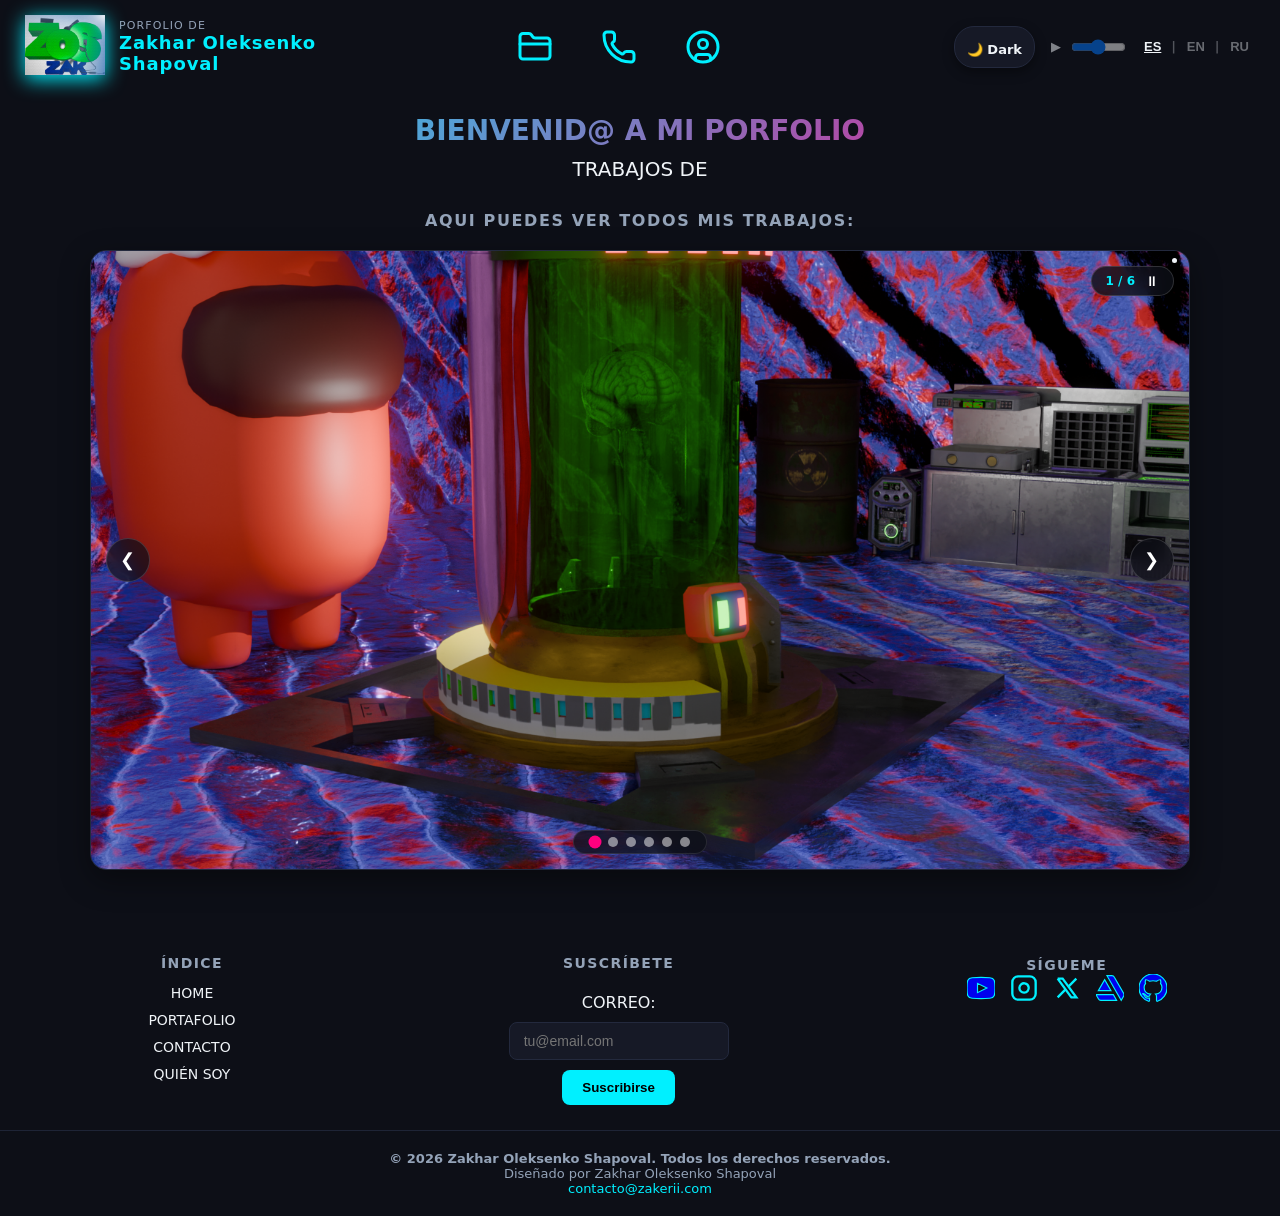
==== index.html @ a054e028 "UPDATE 1" ====
<!doctype html>
<html>
  <head>
    <meta charset="utf-8">
    <meta http-equiv="refresh" content="0; url=home.html">
    <title>Redirigiendo…</title>
    <link rel="canonical" href="home.html">
  </head>
  <body>
    Si no te redirige automáticamente, <a href="home.html">haz clic aquí</a>.
  </body>
</html>
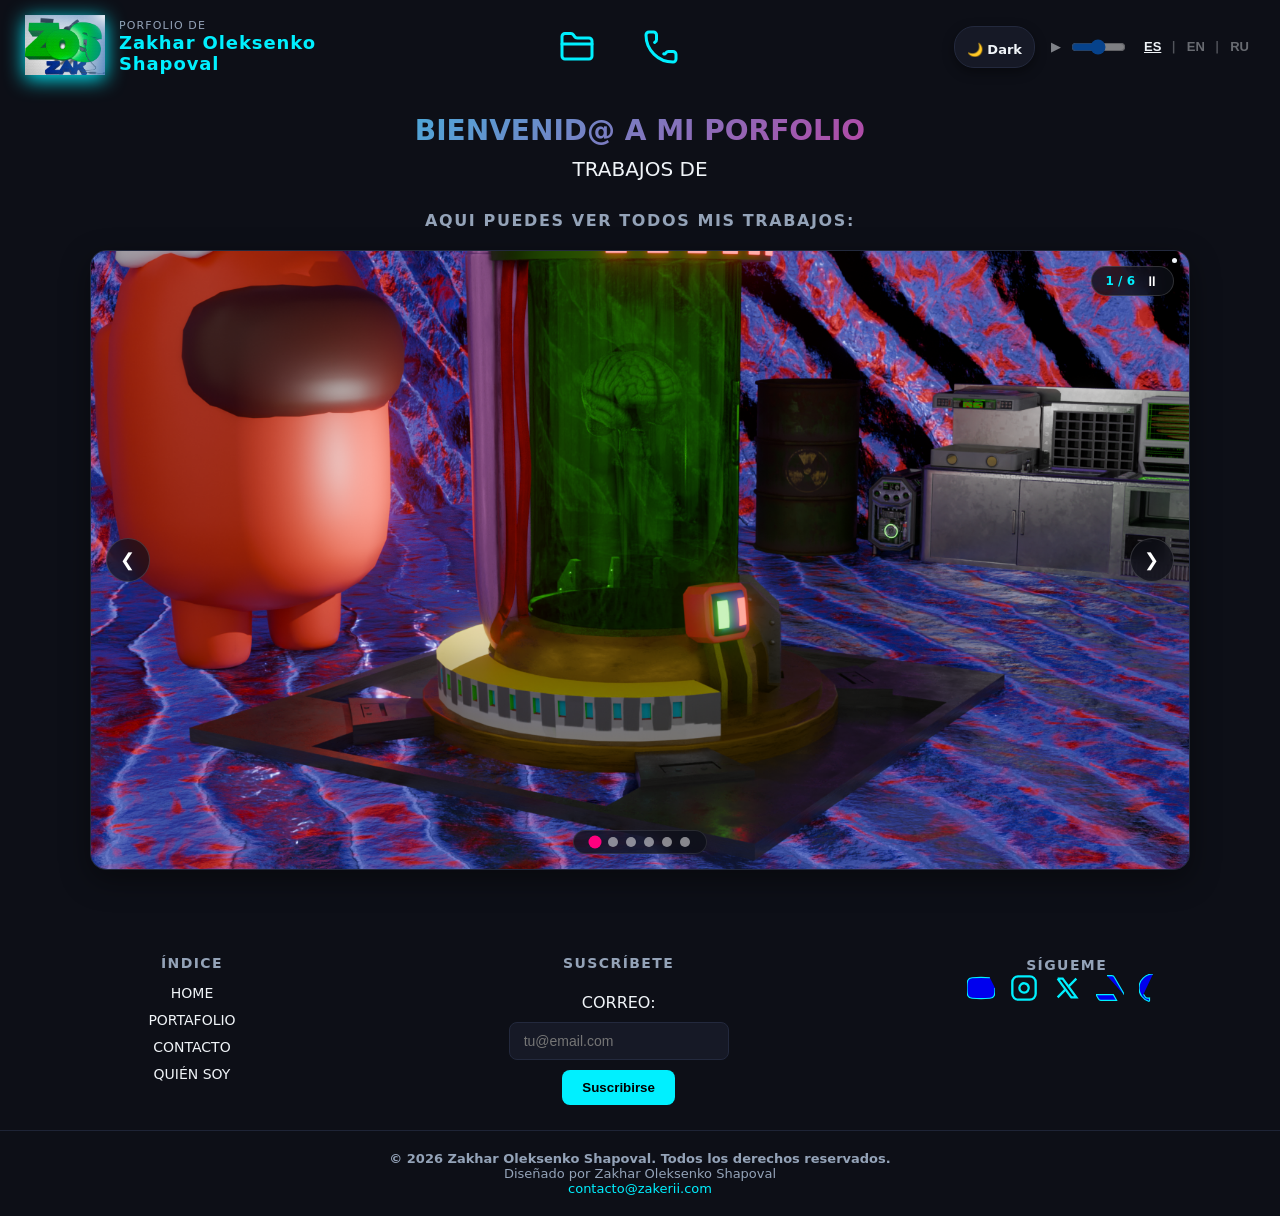
==== commit 819d2e00: "Replace index.html with the content of home.html so the site root serves the home page (remove meta-" ====
--- a/index.html
+++ b/index.html
@@ -1,12 +1,216 @@
-<!doctype html>
-<html>
-  <head>
-    <meta charset="utf-8">
-    <meta http-equiv="refresh" content="0; url=home.html">
-    <title>Redirigiendo…</title>
-    <link rel="canonical" href="home.html">
-  </head>
-  <body>
-    Si no te redirige automáticamente, <a href="home.html">haz clic aquí</a>.
-  </body>
-</html>+<!DOCTYPE html>
+<html lang="es">
+
+<head>
+  <meta charset="UTF-8">
+  <meta name="viewport" content="width=device-width, initial-scale=1.0">
+  <meta name="description"
+    content="Portafolio de Zakhar Oleksenko Shapoval - Estudiante de 2D Y 3D, Entornos Interactivos y Videojuegos">
+  <meta name="keywords"
+    content="Zakhar Oleksenko Shapoval, Animación 2D, Animación 3D, Videojuegos, Portafolio, ZAKERII">
+  <meta name="author" content="Zakhar Oleksenko Shapoval">
+  <title>Zakerii - Portafolio</title>
+  <link rel="icon" type="image/png" href="Imaganes/LOGO.png">
+  <link rel="stylesheet" href="home.css">
+  <link rel="stylesheet" href="Estilos.css">
+
+  <!-- Scripts -->
+  <script src="https://cdnjs.cloudflare.com/ajax/libs/three.js/r128/three.min.js"></script>
+  <script src="sound.js" defer></script>
+  <script src="carousel.js" defer></script>
+  <script src="viewer3d.js" defer></script>
+  <script src="index.js" defer></script>
+</head>
+
+<body>
+  <div class="container">
+
+    <!-- ===== LOGO ===== -->
+    <div class="LOGO">
+      <a href="home.html">
+        <img src="Imaganes/LOGO.png" alt="Zakerii Logo" class="logo-image">
+      </a>
+      <div class="logo-text">
+        <p class="portfolio-title">PORFOLIO DE</p>
+        <p class="name"></p>
+      </div>
+    </div>
+
+    <!-- ===== NAVEGACION ===== -->
+    <div class="ICONS">
+      <nav class="NAVEGACION">
+        <ul>
+          <li>
+            <a title="PORTAFOLIO" href="trabajos.html">
+              <svg xmlns="http://www.w3.org/2000/svg" width="36" height="36" viewBox="0 0 24 24" fill="none"
+                stroke="currentColor" stroke-width="2" stroke-linecap="round" stroke-linejoin="round"
+                class="lucide lucide-folder-closed">
+                <path
+                  d="M20 20a2 2 0 0 0 2-2V8a2 2 0 0 0-2-2h-7.9a2 2 0 0 1-1.69-.9L9.6 3.9A2 2 0 0 0 7.93 3H4a2 2 0 0 0-2 2v13a2 2 0 0 0 2 2Z" />
+                <path d="M2 10h20" />
+              </svg>
+            </a>
+          </li>
+          <li>
+            <a title="CONTACTO" href="contacto.html">
+              <svg xmlns="http://www.w3.org/2000/svg" width="36" height="36" viewBox="0 0 24 24" fill="none"
+                stroke="currentColor" stroke-width="2" stroke-linecap="round" stroke-linejoin="round"
+                class="lucide lucide-phone">
+                <path
+                  d="M13.832 16.568a1 1 0 0 0 1.213-.303l.355-.465A2 2 0 0 1 17 15h3a2 2 0 0 1 2 2v3a2 2 0 0 1-2 2A18 18 0 0 1 2 4a2 2 0 0 1 2-2h3a2 2 0 0 1 2 2v3a2 2 0 0 1-.8 1.6l-.468.351a1 1 0 [...]
+              </svg>
+            </a>
+          </li>
+          <li>
+            <a title="QUIEN SOY" href="about.html">
+              <svg xmlns="http://www.w3.org/2000/svg" width="36" height="36" viewBox="0 0 24 24" fill="none"
+                stroke="currentColor" stroke-width="2" stroke-linecap="round" stroke-linejoin="round"
+                class="lucide lucide-circle-user">
+                <circle cx="12" cy="12" r="10" />
+                <circle cx="12" cy="10" r="3" />
+                <path d="M7 20.662V19a2 2 0 0 1 2-2h6a2 2 0 0 1 2 2v1.662" />
+              </svg>
+            </a>
+          </li>
+        </ul>
+      </nav>
+    </div>
+
+    <!-- ===== SETTINGS ===== -->
+    <div class="SETTIGNS">
+      <input id="lightmode-toggle" type="checkbox">
+      <label class="toggle" for="lightmode-toggle"></label>
+    </div>
+
+    <!-- ===== MAIN CONTENT ===== -->
+    <div class="MAIN">
+      <h3 class="welcome-message">BIENVENID@ A MI PORFOLIO</h3>
+      <p class="intro">TRABAJOS DE <span class="word-animation"></span></p>
+
+      <!-- CARRUSEL DE TRABAJOS SECTION -->
+      <div class="ULTIMOS">ÚLTIMOS TRABAJOS AÑADIDOS:</div>
+      <div class="wrapper" id="sliderWrapper">
+        <div class="slider" id="slider">
+          <ul class="slides">
+            <li class="slide" id="slide1">
+              <img src="Imaganes/Incubadora.png" alt="Incubadora">
+            </li>
+            <li class="slide" id="slide2">
+              <img src="Imaganes/ZAKHAR_O.S_PROCEDURALES_0.png" alt="Texturado Procedural Madera">
+            </li>
+            <li class="slide" id="slide3">
+              <img src="Imaganes/HOJA DE GIRO.png" alt="Concept Art">
+            </li>
+            <li class="slide" id="slide4">
+              <img src="Imaganes/Renderfuego.jpg" alt="renderSubstance painter  ">
+            </li>
+            <li class="slide" id="slide5">
+              <img src="Imaganes/Con HDRI.jpg" alt="Escena 3D con iluminación HDRI">
+            </li>
+            <li class="slide" id="slide6">
+              <img src="Imaganes/CON PC.png" alt="Workstation & Setup 3D">
+            </li>
+          </ul>
+          <ul class="slider-controler"></ul>
+        </div>
+      </div>
+    </div>
+
+    <!-- ===== LINKS ===== -->
+    <div class="LINKS">
+      <h4>ÍNDICE</h4>
+      <nav>
+        <ul class="webs">
+          <li><a href="home.html">HOME</a></li>
+          <li><a href="trabajos.html">PORTAFOLIO</a></li>
+          <li><a href="contacto.html">CONTACTO</a></li>
+          <li><a href="about.html">QUIÉN SOY</a></li>
+        </ul>
+      </nav>
+    </div>
+
+    <!-- ===== SUSCRIBE ===== -->
+    <div class="SUSCRIBE">
+      <form action="#" method="post" class="subscribe-form"
+        onsubmit="event.preventDefault(); alert('¡Gracias por suscribirte!');">
+        <h4>SUSCRÍBETE</h4>
+        <label for="correo">CORREO:</label>
+        <input class="correo" type="email" id="correo" name="correo" placeholder="tu@email.com" required>
+        <input type="submit" value="Suscribirse" class="enviarboton">
+      </form>
+    </div>
+
+    <!-- ===== SOCIAL ===== -->
+    <div class="SOCIAL">
+      <div class="Redes">
+        <nav class="redes">
+          <span class="sigueme">SÍGUEME</span>
+          <ul>
+            <li>
+              <a title="YOUTUBE" href="https://www.youtube.com/ZakeriiGames" target="_blank" rel="noopener">
+                <svg xmlns="http://www.w3.org/2000/svg" width="32" height="32" viewBox="0 0 24 24" fill="currentColor">
+                  <path
+                    d="M19.615 3.184c-3.604-.246-11.631-.245-15.23 0-3.897.266-4.356 2.62-4.385 8.816.029 6.185.484 8.549 4.385 8.816 3.6.245 11.626.246 15.23 0 3.897-.266 4.356-2.62 4.385-8.816-[...]"
+                  </svg>
+                </a>
+            </li>
+            <li>
+              <a title="INSTAGRAM" href="https://www.instagram.com/Zakerii_/" target="_blank" rel="noopener">
+                <svg xmlns="http://www.w3.org/2000/svg" width="32" height="32" viewBox="0 0 24 24" fill="none"
+                  stroke="currentColor" stroke-width="2">
+                  <rect x="2" y="2" width="20" height="20" rx="5" ry="5"></rect>
+                  <path d="M16 11.37A4 4 0 1 1 12.63 8 4 4 0 0 1 16 11.37z"></path>
+                  <line x1="17.5" y1="6.5" x2="17.51" y2="6.5"></line>
+                </svg>
+              </a>
+            </li>
+            <li>
+              <a title="X" href="https://x.com/Zakerii3" target="_blank" rel="noopener">
+                <svg xmlns="http://www.w3.org/2000/svg" width="32" height="32" viewBox="0 0 24 24" fill="none"
+                  stroke="currentColor" stroke-width="2">
+                  <path d="M4 4l11.733 16h4.267l-11.733 -16l-4.267 0" />
+                  <path d="M4 20l6.768 -6.768m2.46 -2.46l6.772 -6.772" />
+                </svg>
+              </a>
+            </li>
+            <li>
+              <a title="ARTSTATION" href="https://www.artstation.com" target="_blank" rel="noopener">
+                <svg width="32" height="32" viewBox="0 0 24 24" fill="currentColor">
+                  <path
+                    d="M0 17.723l2.027 3.505h.001a2.424 2.424 0 0 0 2.164 1.333h13.457l-2.792-4.838H0zm24 .025c0-.484-.143-.935-.388-1.314L15.728 2.728a2.424 2.424 0 0 0-2.142-1.289H9.419L21.598 [...]"
+                </svg>
+              </a>
+            </li>
+            <li>
+              <a title="GITHUB" href="https://github.com/zakerii" target="_blank" rel="noopener">
+                <svg xmlns="http://www.w3.org/2000/svg" width="32" height="32" fill="currentColor" viewBox="0 0 24 24">
+                  <path
+                    d="M12 0C5.37 0 0 5.37 0 12c0 5.31 3.435 9.795 8.205 11.385.6.105.825-.255.825-.57 0-.285-.015-1.23-.015-2.235-3.015.555-3.795-.735-4.035-1.41-.135-.345-.72-1.41-1.23-1.695-.4[...]"
+                </svg>
+              </a>
+            </li>
+          </ul>
+        </nav>
+      </div>
+    </div>
+
+    <!-- ===== FOOTER ===== -->
+    <div class="FOOTER">
+      <h4>© 2026 Zakhar Oleksenko Shapoval. Todos los derechos reservados.</h4>
+      <p>Diseñado por Zakhar Oleksenko Shapoval</p>
+      <p class="email"><a href="mailto:contacto@zakerii.com">contacto@zakerii.com</a></p>
+    </div>
+
+  </div>
+
+  <!-- Initialize Carousel -->
+  <script>
+    document.addEventListener('DOMContentLoaded', () => {
+      if (window.initCarousel) {
+        window.initCarousel('slider');
+      }
+    });
+  </script>
+</body>
+
+</html>
--- a/home.css
+++ b/home.css
@@ -0,0 +1,692 @@
+/* ===== GRID PARA LA PÁGINA PRINCIPAL ===== */
+:root {
+  --bg: #0d0f17;
+  --bg-card: #161926;
+  --primary: #00f0ff;
+  --secondary: #ff007f;
+  --text: #f0f4f8;
+  --text-muted: #94a3b8;
+  --border: #23293d;
+  --border-muted: #1e2436;
+  --danger: #ef4444;
+  --success: #10b981;
+  --shadow: rgba(0, 0, 0, 0.4);
+}
+
+body.light-mode {
+  --bg: #f8fafc;
+  --bg-card: #ffffff;
+  --primary: #0284c7;
+  --secondary: #d946ef;
+  --text: #0f172a;
+  --text-muted: #64748b;
+  --border: #e2e8f0;
+  --border-muted: #cbd5e1;
+  --danger: #dc2626;
+  --success: #059669;
+  --shadow: rgba(0, 0, 0, 0.08);
+}
+
+* {
+  box-sizing: border-box;
+  margin: 0;
+  padding: 0;
+}
+
+body {
+  background-color: var(--bg);
+  color: var(--text);
+  font-family: 'Segoe UI', system-ui, -apple-system, sans-serif;
+  transition: background-color 0.3s ease, color 0.3s ease;
+  min-height: 100vh;
+}
+
+.container {
+  display: grid;
+  grid-template-columns: 0.9fr 1.1fr 1fr;
+  grid-template-rows: auto 1fr auto;
+  gap: 0px;
+  min-height: 100vh;
+}
+
+/* GRID AREAS */
+.LOGO { grid-area: 1 / 1 / 2 / 2; }
+.ICONS { grid-area: 1 / 2 / 2 / 3; }
+.SETTIGNS { grid-area: 1 / 3 / 2 / 4; }
+.MAIN { grid-area: 2 / 1 / 3 / 4; padding: 20px 40px; }
+.LINKS { grid-area: 3 / 1 / 4 / 2; }
+.SUSCRIBE { grid-area: 3 / 2 / 4 / 3; }
+.SOCIAL { grid-area: 3 / 3 / 4 / 4; }
+
+/* LOGO */
+.LOGO {
+  display: flex;
+  align-items: center;
+  padding: 15px 25px;
+  gap: 14px;
+}
+
+.LOGO img {
+  max-width: 80px;
+  height: auto;
+  filter: drop-shadow(0 4px 10px var(--primary));
+  transition: transform 0.3s ease;
+  cursor: pointer;
+}
+
+.LOGO img:hover {
+  transform: scale(1.08) rotate(2deg);
+}
+
+.logo-text {
+  display: flex;
+  flex-direction: column;
+}
+
+.portfolio-title {
+  font-size: 11px;
+  letter-spacing: 0.1em;
+  color: var(--text-muted);
+}
+
+.name {
+  font-size: 18px;
+  font-weight: 700;
+  color: var(--primary);
+  letter-spacing: 0.05em;
+  transition: all 0.3s ease;
+}
+
+.name::after {
+  content: "Zakhar Oleksenko Shapoval";
+}
+
+.name:hover::after {
+  content: "ZAKERII ⚡";
+  color: var(--secondary);
+}
+
+/* NAVEGACION */
+.ICONS {
+  display: flex;
+  justify-content: center;
+  align-items: center;
+}
+
+.NAVEGACION ul {
+  display: flex;
+  list-style: none;
+  gap: 32px;
+  align-items: center;
+}
+
+.NAVEGACION a {
+  display: inline-flex;
+  align-items: center;
+  padding: 8px;
+  border-radius: 10px;
+  color: var(--text);
+  transition: all 0.3s ease;
+}
+
+.NAVEGACION svg {
+  stroke: var(--primary);
+  width: 36px;
+  height: 36px;
+  transition: stroke 0.3s ease, transform 0.3s ease;
+}
+
+.NAVEGACION a:hover {
+  background: rgba(0, 240, 255, 0.1);
+  transform: translateY(-2px);
+}
+
+.NAVEGACION a:hover svg {
+  stroke: var(--secondary);
+  transform: scale(1.15);
+}
+
+/* SETTINGS (Theme & Music & Lang) */
+.SETTIGNS {
+  display: flex;
+  justify-content: flex-end;
+  align-items: center;
+  padding: 0 25px;
+  gap: 15px;
+}
+
+#lightmode-toggle {
+  display: none;
+}
+
+.toggle {
+  cursor: pointer;
+  font-size: 20px;
+  padding: 8px 12px;
+  border-radius: 20px;
+  background: var(--bg-card);
+  border: 1px solid var(--border);
+  box-shadow: 0 4px 12px var(--shadow);
+  transition: all 0.3s ease;
+  user-select: none;
+}
+
+.toggle:hover {
+  border-color: var(--primary);
+  transform: scale(1.05);
+}
+
+.toggle::after {
+  content: '🌙 Dark';
+  font-size: 13px;
+  font-weight: 600;
+  color: var(--text);
+}
+
+#lightmode-toggle:checked + .toggle::after {
+  content: '☀️ Light';
+}
+
+/* MAIN CONTENT */
+.welcome-message {
+  font-size: 28px;
+  font-weight: 800;
+  text-align: center;
+  margin-bottom: 10px;
+  background: linear-gradient(135deg, var(--primary), var(--secondary));
+  -webkit-background-clip: text;
+  background-clip: text;
+  -webkit-text-fill-color: transparent;
+}
+
+.intro {
+  font-size: 20px;
+  text-align: center;
+  margin-bottom: 25px;
+  color: var(--text);
+}
+
+.word-animation {
+  color: var(--primary);
+  font-weight: 700;
+}
+
+.ULTIMOS {
+  font-size: 16px;
+  font-weight: 700;
+  text-transform: uppercase;
+  letter-spacing: 0.1em;
+  color: var(--text-muted);
+  text-align: center;
+  margin: 30px 0 15px;
+}
+
+/* ===== VISOR 3D SECTION STYLING ===== */
+.visor3d-section {
+  max-width: 1100px;
+  margin: 40px auto;
+  background: var(--bg-card);
+  border: 1px solid var(--border);
+  border-radius: 18px;
+  overflow: hidden;
+  box-shadow: 0 10px 30px var(--shadow);
+}
+
+.visor3d-container {
+  width: 100%;
+  height: 520px;
+  position: relative;
+  background: #090a10;
+}
+
+.v3d-overlay {
+  position: absolute;
+  top: 0;
+  left: 0;
+  width: 100%;
+  height: 100%;
+  pointer-events: none;
+  display: flex;
+  flex-direction: column;
+  justify-content: space-between;
+  padding: 15px;
+}
+
+.v3d-topbar, .v3d-toolbar, .v3d-drawer {
+  pointer-events: auto;
+}
+
+.v3d-topbar {
+  display: flex;
+  justify-content: space-between;
+  align-items: center;
+  background: rgba(13, 15, 23, 0.75);
+  backdrop-filter: blur(10px);
+  padding: 8px 16px;
+  border-radius: 12px;
+  border: 1px solid rgba(255, 255, 255, 0.08);
+}
+
+.v3d-badge {
+  font-size: 12px;
+  font-weight: 700;
+  letter-spacing: 0.1em;
+  color: #00f0ff;
+  display: flex;
+  align-items: center;
+  gap: 8px;
+}
+
+.v3d-live-dot {
+  width: 8px;
+  height: 8px;
+  background: #00f0ff;
+  border-radius: 50%;
+  box-shadow: 0 0 10px #00f0ff;
+  animation: pulse 1.5s infinite;
+}
+
+@keyframes pulse {
+  0%, 100% { opacity: 1; transform: scale(1); }
+  50% { opacity: 0.4; transform: scale(0.8); }
+}
+
+.v3d-stats {
+  display: flex;
+  gap: 15px;
+  font-size: 11px;
+  color: #94a3b8;
+}
+
+.v3d-toolbar {
+  align-self: center;
+  display: flex;
+  gap: 8px;
+  background: rgba(13, 15, 23, 0.85);
+  backdrop-filter: blur(10px);
+  padding: 6px 10px;
+  border-radius: 30px;
+  border: 1px solid rgba(255, 255, 255, 0.1);
+  box-shadow: 0 8px 20px rgba(0, 0, 0, 0.5);
+}
+
+.v3d-btn {
+  background: transparent;
+  border: none;
+  color: #cbd5e1;
+  padding: 6px 14px;
+  border-radius: 20px;
+  font-size: 12px;
+  font-weight: 600;
+  cursor: pointer;
+  transition: all 0.2s ease;
+}
+
+.v3d-btn.active, .v3d-btn:hover {
+  background: var(--primary);
+  color: #000;
+  box-shadow: 0 0 12px var(--primary);
+}
+
+.v3d-drawer {
+  position: absolute;
+  top: 60px;
+  right: 15px;
+  background: rgba(13, 15, 23, 0.85);
+  backdrop-filter: blur(12px);
+  border: 1px solid rgba(255, 255, 255, 0.1);
+  border-radius: 14px;
+  padding: 12px 16px;
+  display: flex;
+  flex-direction: column;
+  gap: 10px;
+  width: 200px;
+}
+
+.v3d-setting-item {
+  display: flex;
+  justify-content: space-between;
+  align-items: center;
+  font-size: 11px;
+  color: #e2e8f0;
+}
+
+.v3d-setting-item select, .v3d-setting-item input[type="color"] {
+  background: #1e2436;
+  border: 1px solid #334155;
+  color: #fff;
+  border-radius: 6px;
+  padding: 2px 6px;
+  cursor: pointer;
+}
+
+.v3d-actions {
+  display: flex;
+  gap: 6px;
+  margin-top: 6px;
+}
+
+.v3d-action-btn {
+  flex: 1;
+  background: #1e2436;
+  border: 1px solid #334155;
+  color: #fff;
+  font-size: 10px;
+  padding: 6px;
+  border-radius: 6px;
+  cursor: pointer;
+  transition: background 0.2s;
+}
+
+.v3d-action-btn:hover {
+  background: var(--primary);
+  color: #000;
+}
+
+/* ===== CAROUSEL STYLING ===== */
+.wrapper {
+  max-width: 1100px;
+  margin: 20px auto 40px;
+  position: relative;
+}
+
+.slider {
+  position: relative;
+  border-radius: 16px;
+  overflow: hidden;
+  box-shadow: 0 10px 30px var(--shadow);
+  background: var(--bg-card);
+  border: 1px solid var(--border);
+}
+
+.slides {
+  display: flex;
+  aspect-ratio: 16 / 9;
+  width: 100%;
+}
+
+.slide {
+  width: 100%;
+  flex-shrink: 0;
+  position: relative;
+  cursor: pointer;
+}
+
+.slide img {
+  width: 100%;
+  height: 100%;
+  object-fit: cover;
+  display: block;
+}
+
+/* Carousel Arrow Controls */
+.carousel-arrow {
+  position: absolute;
+  top: 50%;
+  transform: translateY(-50%);
+  background: rgba(13, 15, 23, 0.7);
+  backdrop-filter: blur(8px);
+  border: 1px solid rgba(255, 255, 255, 0.15);
+  color: #fff;
+  width: 44px;
+  height: 44px;
+  border-radius: 50%;
+  font-size: 18px;
+  cursor: pointer;
+  z-index: 10;
+  display: flex;
+  align-items: center;
+  justify-content: center;
+  transition: all 0.3s ease;
+}
+
+.carousel-arrow:hover {
+  background: var(--primary);
+  color: #000;
+  transform: translateY(-50%) scale(1.1);
+  box-shadow: 0 0 15px var(--primary);
+}
+
+.carousel-prev { left: 15px; }
+.carousel-next { right: 15px; }
+
+/* Carousel Badge Top Right */
+.carousel-badge {
+  position: absolute;
+  top: 15px;
+  right: 15px;
+  background: rgba(13, 15, 23, 0.8);
+  backdrop-filter: blur(10px);
+  border: 1px solid rgba(255, 255, 255, 0.15);
+  padding: 6px 14px;
+  border-radius: 20px;
+  display: flex;
+  align-items: center;
+  gap: 10px;
+  z-index: 10;
+  font-size: 12px;
+  font-weight: 700;
+  color: var(--primary);
+}
+
+.carousel-play-btn {
+  background: none;
+  border: none;
+  color: #fff;
+  cursor: pointer;
+  font-size: 14px;
+}
+
+/* Dots controller */
+.slider-controler {
+  position: absolute;
+  bottom: 15px;
+  left: 50%;
+  transform: translateX(-50%);
+  display: flex;
+  gap: 8px;
+  background: rgba(13, 15, 23, 0.75);
+  backdrop-filter: blur(10px);
+  padding: 6px 16px;
+  border-radius: 20px;
+  border: 1px solid rgba(255, 255, 255, 0.1);
+  z-index: 10;
+  list-style: none;
+}
+
+.slider-controler a {
+  display: block;
+  width: 10px;
+  height: 10px;
+  border-radius: 50%;
+  background: rgba(255, 255, 255, 0.4);
+  transition: all 0.3s ease;
+}
+
+/* Lightbox Modal */
+.lightbox-modal {
+  display: none;
+  position: fixed;
+  top: 0;
+  left: 0;
+  width: 100vw;
+  height: 100vh;
+  background: rgba(0, 0, 0, 0.92);
+  backdrop-filter: blur(15px);
+  z-index: 9999;
+  align-items: center;
+  justify-content: center;
+  padding: 20px;
+}
+
+.lightbox-modal.active {
+  display: flex;
+}
+
+.lightbox-content {
+  position: relative;
+  max-width: 90vw;
+  max-height: 90vh;
+  display: flex;
+  flex-direction: column;
+  align-items: center;
+}
+
+.lightbox-img {
+  max-width: 100%;
+  max-height: 80vh;
+  border-radius: 12px;
+  box-shadow: 0 15px 40px rgba(0, 0, 0, 0.8);
+  border: 1px solid var(--border);
+}
+
+.lightbox-close {
+  position: absolute;
+  top: -40px;
+  right: -10px;
+  background: rgba(255, 255, 255, 0.15);
+  border: 1px solid rgba(255, 255, 255, 0.3);
+  color: #fff;
+  width: 36px;
+  height: 36px;
+  border-radius: 50%;
+  font-size: 18px;
+  cursor: pointer;
+  display: flex;
+  align-items: center;
+  justify-content: center;
+  transition: all 0.2s;
+}
+
+.lightbox-close:hover {
+  background: var(--danger);
+  transform: scale(1.1);
+}
+
+.lightbox-caption {
+  margin-top: 15px;
+  color: #fff;
+  font-size: 16px;
+  font-weight: 600;
+  text-align: center;
+}
+
+/* LINKS, SUBSCRIBE, SOCIAL */
+.LINKS, .SUSCRIBE, .SOCIAL {
+  padding: 25px;
+  text-align: center;
+}
+
+.LINKS h4, .SUSCRIBE h4, .sigueme {
+  font-size: 14px;
+  font-weight: 700;
+  letter-spacing: 0.1em;
+  color: var(--text-muted);
+  margin-bottom: 12px;
+}
+
+.LINKS ul, .SOCIAL ul {
+  list-style: none;
+  display: flex;
+  flex-direction: column;
+  gap: 8px;
+}
+
+.SOCIAL ul {
+  flex-direction: row;
+  justify-content: center;
+  gap: 15px;
+}
+
+.LINKS a {
+  color: var(--text);
+  text-decoration: none;
+  font-size: 14px;
+  transition: color 0.2s;
+}
+
+.LINKS a:hover {
+  color: var(--primary);
+}
+
+.SUSCRIBE form {
+  display: flex;
+  flex-direction: column;
+  gap: 10px;
+  align-items: center;
+}
+
+.correo {
+  padding: 10px 14px;
+  border-radius: 8px;
+  border: 1px solid var(--border);
+  background: var(--bg-card);
+  color: var(--text);
+  width: 220px;
+  font-size: 14px;
+  outline: none;
+}
+
+.correo:focus {
+  border-color: var(--primary);
+}
+
+.enviarboton {
+  background: var(--primary);
+  color: #000;
+  font-weight: 700;
+  border: none;
+  padding: 10px 20px;
+  border-radius: 8px;
+  cursor: pointer;
+  transition: transform 0.2s, box-shadow 0.2s;
+}
+
+.enviarboton:hover {
+  transform: translateY(-2px);
+  box-shadow: 0 4px 15px var(--primary);
+}
+
+.SOCIAL svg {
+  stroke: var(--primary);
+  width: 28px;
+  height: 28px;
+  transition: transform 0.3s, stroke 0.3s;
+}
+
+.SOCIAL a:hover svg {
+  stroke: var(--secondary);
+  transform: scale(1.2);
+}
+
+/* FOOTER */
+.FOOTER {
+  grid-column: 1 / -1;
+  padding: 20px;
+  text-align: center;
+  border-top: 1px solid var(--border-muted);
+  font-size: 13px;
+  color: var(--text-muted);
+}
+
+.email a {
+  color: var(--primary);
+  text-decoration: none;
+}
+
+/* RESPONSIVE */
+@media (max-width: 900px) {
+  .container {
+    display: flex;
+    flex-direction: column;
+  }
+  .MAIN {
+    padding: 15px;
+  }
+  .visor3d-container {
+    height: 400px;
+  }
+  .v3d-drawer {
+    display: none; /* Hide side drawer on mobile for clean view */
+  }
+}
--- a/Estilos.css
+++ b/Estilos.css
@@ -0,0 +1,376 @@
+/* ── Estilos Globales y de Subpáginas (Trabajos, Contacto, About) ── */
+
+:root {
+  --bg: #0d0f17;
+  --bg-card: #161926;
+  --primary: #00f0ff;
+  --secondary: #ff007f;
+  --text: #f0f4f8;
+  --text-muted: #94a3b8;
+  --border: #23293d;
+  --shadow: rgba(0, 0, 0, 0.4);
+}
+
+body.light-mode {
+  --bg: #f8fafc;
+  --bg-card: #ffffff;
+  --primary: #0284c7;
+  --secondary: #d946ef;
+  --text: #0f172a;
+  --text-muted: #64748b;
+  --border: #e2e8f0;
+  --shadow: rgba(0, 0, 0, 0.08);
+}
+
+* {
+  box-sizing: border-box;
+  margin: 0;
+  padding: 0;
+}
+
+body {
+  background-color: var(--bg);
+  color: var(--text);
+  font-family: 'Segoe UI', system-ui, sans-serif;
+  min-height: 100vh;
+}
+
+/* Header de Subpáginas */
+.subpage-header {
+  display: flex;
+  justify-content: space-between;
+  align-items: center;
+  padding: 15px 30px;
+  background: var(--bg-card);
+  border-bottom: 1px solid var(--border);
+  position: sticky;
+  top: 0;
+  z-index: 100;
+  backdrop-filter: blur(10px);
+}
+
+/* Page Layout */
+.page-container {
+  max-width: 1200px;
+  margin: 30px auto;
+  padding: 0 20px;
+}
+
+.page-title {
+  font-size: 32px;
+  font-weight: 800;
+  text-align: center;
+  margin-bottom: 10px;
+  background: linear-gradient(135deg, var(--primary), var(--secondary));
+  -webkit-background-clip: text;
+  background-clip: text;
+  -webkit-text-fill-color: transparent;
+}
+
+.page-subtitle {
+  font-size: 16px;
+  color: var(--text-muted);
+  text-align: center;
+  margin-bottom: 40px;
+}
+
+/* Portfolio Filters & Grid */
+.portfolio-filters {
+  display: flex;
+  justify-content: center;
+  gap: 10px;
+  margin-bottom: 30px;
+  flex-wrap: wrap;
+}
+
+.filter-btn {
+  background: var(--bg-card);
+  border: 1px solid var(--border);
+  color: var(--text);
+  padding: 8px 18px;
+  border-radius: 20px;
+  font-size: 13px;
+  font-weight: 600;
+  cursor: pointer;
+  transition: all 0.3s ease;
+}
+
+.filter-btn.active, .filter-btn:hover {
+  background: var(--primary);
+  color: #000;
+  border-color: var(--primary);
+  box-shadow: 0 0 12px var(--primary);
+}
+
+.portfolio-grid {
+  display: grid;
+  grid-template-columns: repeat(auto-fill, minmax(320px, 1fr));
+  gap: 25px;
+}
+
+.work-card {
+  background: var(--bg-card);
+  border: 1px solid var(--border);
+  border-radius: 16px;
+  overflow: hidden;
+  transition: transform 0.3s ease, box-shadow 0.3s ease;
+  display: flex;
+  flex-direction: column;
+}
+
+.work-card:hover {
+  transform: translateY(-6px);
+  box-shadow: 0 12px 25px var(--shadow);
+  border-color: var(--primary);
+}
+
+.work-card-img {
+  width: 100%;
+  height: 220px;
+  object-fit: cover;
+  background: #090a10;
+  cursor: pointer;
+}
+
+.work-card-body {
+  padding: 20px;
+  display: flex;
+  flex-direction: column;
+  flex: 1;
+}
+
+.work-card-category {
+  font-size: 11px;
+  font-weight: 700;
+  letter-spacing: 0.1em;
+  color: var(--primary);
+  text-transform: uppercase;
+  margin-bottom: 6px;
+}
+
+.work-card-title {
+  font-size: 18px;
+  font-weight: 700;
+  margin-bottom: 10px;
+}
+
+.work-card-desc {
+  font-size: 13px;
+  color: var(--text-muted);
+  line-height: 1.5;
+  margin-bottom: 15px;
+  flex: 1;
+}
+
+.work-card-tags {
+  display: flex;
+  gap: 6px;
+  flex-wrap: wrap;
+}
+
+.tag {
+  background: rgba(255, 255, 255, 0.05);
+  border: 1px solid var(--border);
+  color: var(--text-muted);
+  font-size: 11px;
+  padding: 3px 8px;
+  border-radius: 12px;
+}
+
+/* About Page Sections */
+.about-grid {
+  display: grid;
+  grid-template-columns: 1fr 2fr;
+  gap: 30px;
+  align-items: start;
+}
+
+.about-card {
+  background: var(--bg-card);
+  border: 1px solid var(--border);
+  border-radius: 16px;
+  padding: 25px;
+  box-shadow: 0 8px 20px var(--shadow);
+}
+
+.about-avatar {
+  width: 180px;
+  height: 180px;
+  object-fit: cover;
+  border-radius: 50%;
+  margin: 0 auto 20px;
+  display: block;
+  border: 4px solid var(--primary, #00f0ff);
+  box-shadow: 0 0 30px rgba(0, 240, 255, 0.4), 0 0 10px rgba(0, 240, 255, 0.2);
+  transition: all 0.4s cubic-bezier(0.175, 0.885, 0.32, 1.275);
+  cursor: pointer;
+}
+
+.about-avatar:hover {
+  transform: scale(1.06);
+  border-color: var(--primary, #00f0ff);
+  box-shadow: 0 0 45px rgba(0, 240, 255, 0.6), 0 0 20px rgba(0, 240, 255, 0.3);
+}
+
+.about-tabs {
+  display: flex;
+  gap: 10px;
+  margin-bottom: 20px;
+  border-bottom: 1px solid var(--border);
+  padding-bottom: 10px;
+}
+
+.about-tab-btn {
+  background: none;
+  border: none;
+  color: var(--text-muted);
+  font-size: 14px;
+  font-weight: 600;
+  padding: 8px 16px;
+  cursor: pointer;
+  border-radius: 8px;
+  transition: all 0.2s;
+}
+
+.about-tab-btn.active {
+  background: var(--primary);
+  color: #000;
+}
+
+.about-content {
+  font-size: 15px;
+  line-height: 1.7;
+  color: var(--text-muted);
+}
+
+/* ── Estilos Frase por Frase / Listas de Tarjetas ── */
+.about-list {
+  list-style: none;
+  padding: 0;
+  margin: 0;
+  display: flex;
+  flex-direction: column;
+  gap: 12px;
+}
+
+.about-list li {
+  display: flex;
+  align-items: flex-start;
+  gap: 14px;
+  background: rgba(255, 255, 255, 0.03);
+  border: 1px solid var(--border, rgba(0, 240, 255, 0.15));
+  border-radius: 12px;
+  padding: 14px 18px;
+  font-size: 14px;
+  line-height: 1.6;
+  color: var(--text, #f0f4f8);
+  transition: all 0.3s cubic-bezier(0.25, 0.8, 0.25, 1);
+  box-shadow: 0 4px 15px rgba(0, 0, 0, 0.15);
+}
+
+.about-list li:hover {
+  background: rgba(0, 240, 255, 0.06);
+  border-color: var(--primary, #00f0ff);
+  transform: translateX(6px);
+  box-shadow: 0 6px 20px rgba(0, 240, 255, 0.18);
+}
+
+.about-icon {
+  font-size: 19px;
+  flex-shrink: 0;
+  line-height: 1.3;
+}
+
+/* Contact Page Form & Pricing */
+.contact-grid {
+  display: grid;
+  grid-template-columns: 1fr 1fr;
+  gap: 30px;
+}
+
+.form-group {
+  margin-bottom: 18px;
+  display: flex;
+  flex-direction: column;
+  gap: 6px;
+  text-align: left;
+}
+
+.form-group label {
+  font-size: 12px;
+  font-weight: 700;
+  letter-spacing: 0.05em;
+  color: var(--text-muted);
+}
+
+.form-control {
+  padding: 12px 16px;
+  border-radius: 8px;
+  border: 1px solid var(--border);
+  background: var(--bg);
+  color: var(--text);
+  font-size: 14px;
+  outline: none;
+  transition: border-color 0.2s;
+}
+
+.form-control:focus {
+  border-color: var(--primary);
+}
+
+textarea.form-control {
+  resize: vertical;
+  min-height: 100px;
+}
+
+.btn-submit {
+  background: var(--primary);
+  color: #000;
+  font-weight: 700;
+  border: none;
+  padding: 14px;
+  border-radius: 8px;
+  cursor: pointer;
+  font-size: 15px;
+  width: 100%;
+  transition: transform 0.2s, box-shadow 0.2s;
+}
+
+.btn-submit:hover {
+  transform: translateY(-2px);
+  box-shadow: 0 6px 20px var(--primary);
+}
+
+/* Pricing Card */
+.pricing-card {
+  background: var(--bg-card);
+  border: 1px solid var(--border);
+  border-radius: 16px;
+  padding: 25px;
+}
+
+.pricing-title {
+  font-size: 20px;
+  font-weight: 700;
+  margin-bottom: 20px;
+  color: var(--primary);
+}
+
+.price-item {
+  display: flex;
+  justify-content: space-between;
+  padding: 12px 0;
+  border-bottom: 1px solid var(--border);
+  font-size: 14px;
+}
+
+.price-item span:last-child {
+  font-weight: 700;
+  color: var(--secondary);
+}
+
+@media (max-width: 768px) {
+  .about-grid, .contact-grid {
+    grid-template-columns: 1fr;
+  }
+}
